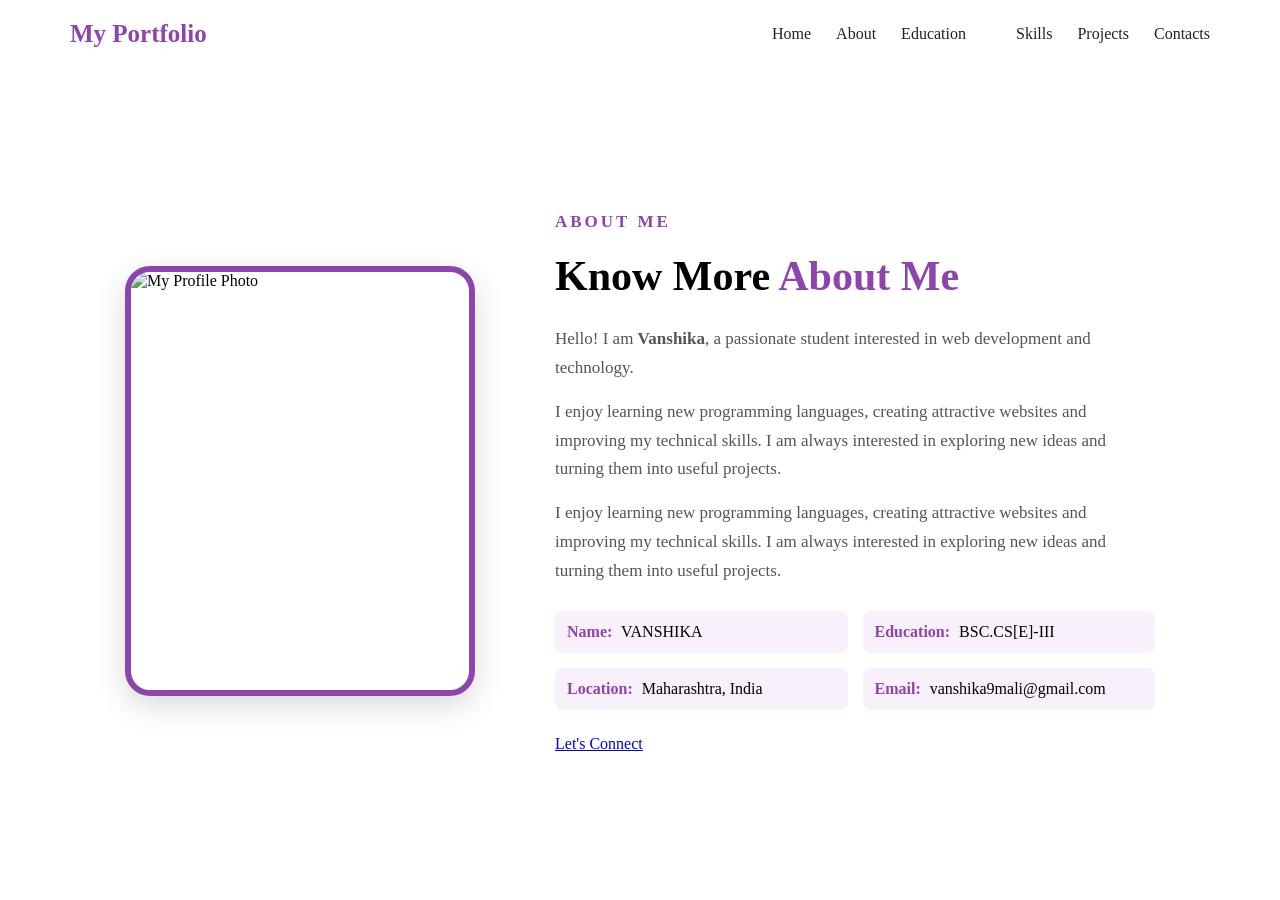
==== about.html @ 4d9eaca7 "first commit" ====
<!DOCTYPE html>
<html lang="en">
<head>
    <meta charset="UTF-8">
    <meta name="viewport" content="width=device-width, initial-scale=1.0">
    <title>About Me | My Portfolio</title>
    <link rel="stylesheet" href="css/about.css">
</head>
<body>
    <header>
         <nav class="navbar">
            <div class="logo">
                My Portfolio
            </div>
            <ul class="nav-links">
                <li><a href="index.html">Home</a></li>
                <li><a href="about.html">About</a></li>
                <li><a href="education.html">Education</li>
                <li><a href="skills.html">Skills</a>
                <li><a href="projects.html">Projects</a></li>
                <li><a href="contact.html">Contacts</a></li>
            </ul>
         </nav>

    </header>
    <section class="about">
            <div class="about-image">
            <img src="C:\Users\Admin\Desktop\Web-Development\images\profile_photo.jpg" alt="My Profile Photo">

            </div>
            <div class="about-content">
            <p class="section-title">ABOUT ME</p>
            <h1>Know More <span>About Me</span></h1> 
            <p>Hello! I am <strong>Vanshika</strong>, a passionate student interested in web development and technology.</p>
            <p>I enjoy learning new programming languages, creating attractive websites and improving my technical skills.
             I am always interested in exploring new ideas and turning them into useful projects.</p>
             <p>I enjoy learning new programming languages, creating attractive websites and improving my technical skills. I am always interested in exploring new ideas and turning them into useful projects.</p>

             <div class="about-info">
             <div>
             <strong>Name:</strong>
             <span>VANSHIKA</span>
             </div>

      
             <div>
             <strong>Education:</strong>
             <span>BSC.CS[E]-III</span>
             </div>


             <div>
             <strong>Location:</strong>
             <span>Maharashtra, India</span>
             </div>

      
             <div>
             <strong>Email:</strong>
             <span>vanshika9mali@gmail.com</span>
             </div>

        </div>

      <a href="contact.html"
      class="btn">Let's Connect</a>

        </div>

     </section>
    
    
</body>
</html>
---- css/about.css ----
* {
    margin: 0;
    padding: 0;
    box-sizing: border-box;
}

.navbar {
    max-width: 1200px;
    margin: auto;
    padding: 20px 30px;

    display: flex;
    justify-content: space-between;
    align-items: center;
}

.logo {
    font-size: 25px;
    font-weight: bold;
    color: #8e44ad;
}

.nav-links {
    list-style: none;
    display: flex;
    gap: 25px;
}

.nav-links a {
    text-decoration: none;
    color: #222;
    font-size: 16px;
    font-weight: 500;
    transition: 0.3s;
}

.nav-links a:hover {
    color: #8e44ad;
}

.about {
    min-height: calc(100vh - 75px);
    max-width: 1200px;
    margin: auto;
    padding: 70px 30px;

    display: flex;
    align-items: center;
    justify-content: center;
    gap: 80px;
}

.about-image {
    width: 350px;
    height: 430px;
    border-radius: 25px;
    overflow: hidden;
    border: 6px solid #8e44ad;
    box-shadow: 0 10px 30px rgba(0, 0, 0, 0.15);
}

.about-image img {
    width: 100%;
    height: 100%;
    object-fit: cover;
}

.about-content {
    max-width: 600px;
}

.section-title {
    color: #8e44ad !important;
    font-weight: bold;
    letter-spacing: 3px;
    margin-bottom: 10px;
}

.about-content h1 {
    font-size: 42px;
    margin-bottom: 25px;
}

.about-content h1 span {
    color: #8e44ad;
}

.about-content p {
    color: #555;
    line-height: 1.7;
    font-size: 17px;
    margin-bottom: 15px;
}




.about-info {
    margin: 25px 0;
    display: grid;
    grid-template-columns: 1fr 1fr;
    gap: 15px;
}

.about-info div {
    padding: 12px;
    background: #f8f0fb;
    border-radius: 8px;
}

.about-info strong {
    color: #8e44ad;
    margin-right: 5px;
}




@media (max-width: 768px) {

    .about {
        flex-direction: column;
        text-align: center;
        gap: 40px;
    }

    .about-image {
        width: 270px;
        height: 330px;
    }

    .about-content h1 {
        font-size: 34px;
    }

    .about-info {
        grid-template-columns: 1fr;
        text-align: left;
    }
}
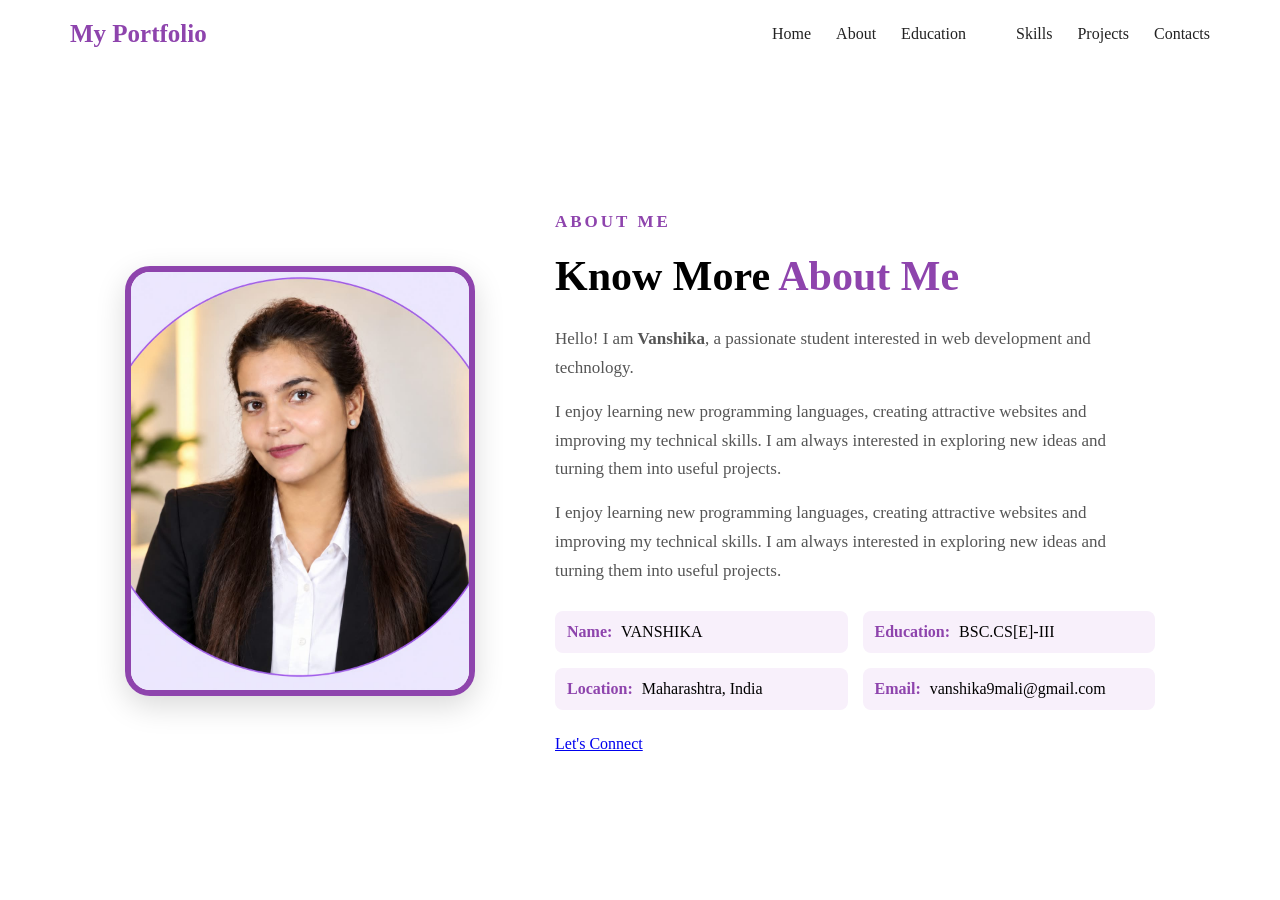
==== commit b21acc8f: "Update about.html" ====
--- a/about.html
+++ b/about.html
@@ -25,7 +25,7 @@
     </header>
     <section class="about">
             <div class="about-image">
-            <img src="C:\Users\Admin\Desktop\Web-Development\images\profile_photo.jpg" alt="My Profile Photo">
+            <img src="images\profile_photo.jpg" alt="My Profile Photo">
 
             </div>
             <div class="about-content">
@@ -71,4 +71,4 @@
     
     
 </body>
-</html>+</html>
